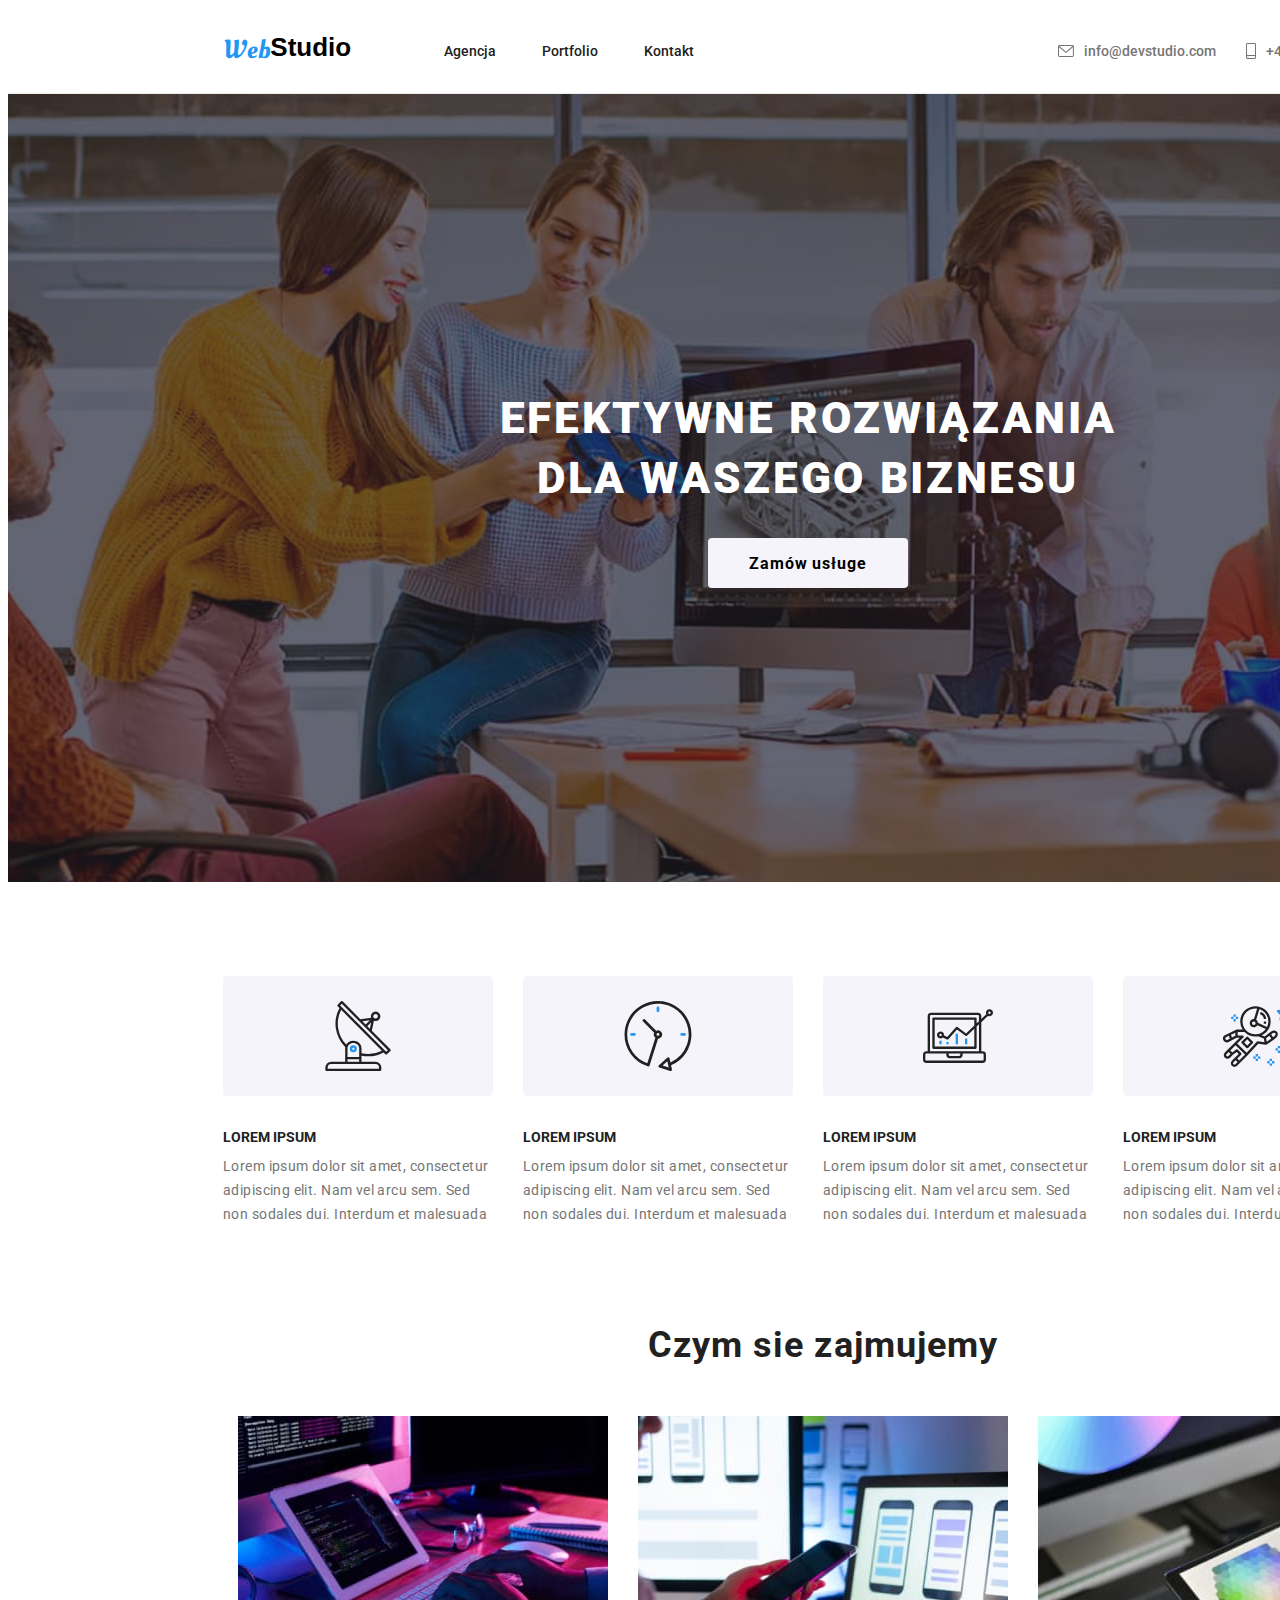
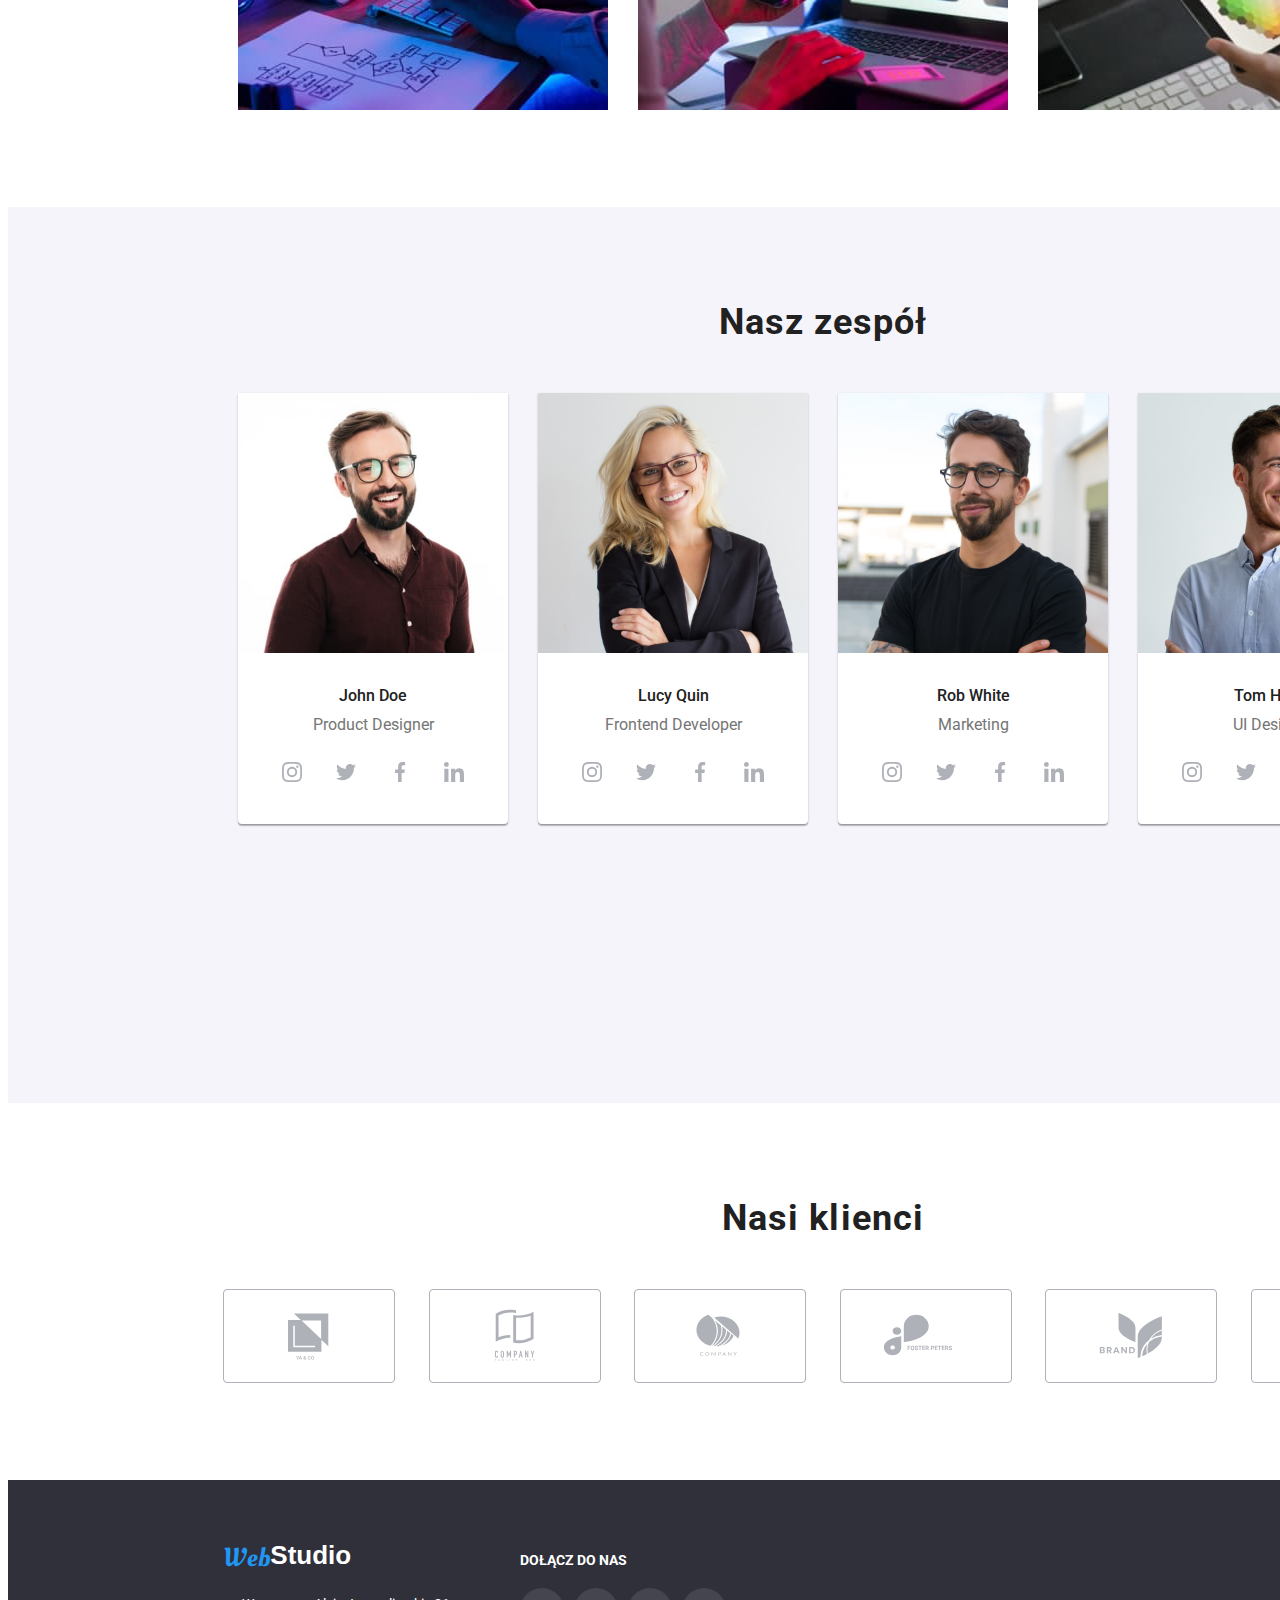
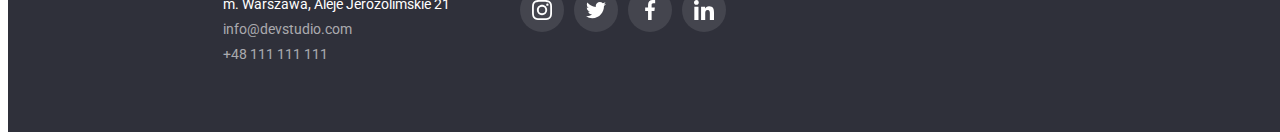
==== index.html @ 2b885829 "init" ====
<!DOCTYPE html>
<html lang="pl">
  <head>
    <meta charset="UTF-8" />
    <meta http-equiv="X-UA-Compatible" content="IE=edge" />
    <meta name="viewport" content="width=device-width, initial-scale=1.0" />
    <link
      rel="stylesheet"
      href="https://cdnjs.cloudflare.com/ajax/libs/modern-normalize/1.1.0/modern-normalize.min.css"
      integrity="sha512-wpPYUAdjBVSE4KJnH1VR1HeZfpl1ub8YT/NKx4PuQ5NmX2tKuGu6U/JRp5y+Y8XG2tV+wKQpNHVUX03MfMFn9Q=="
      crossorigin="anonymous"
      referrerpolicy="no-referrer"
    />
    <link rel="stylesheet" href="./css/styles.css" />
    <link rel="preconnect" href="https://fonts.googleapis.com" />
    <link rel="preconnect" href="https://fonts.gstatic.com" crossorigin />
    <link
      href="https://fonts.googleapis.com/css2?family=Oleo+Script&family=Raleway:wght@700&family=Roboto:wght@400;500;700;900&display=swap"
      rel="stylesheet"
    />
    <title>WebStudio</title>
  </head>
  <body>
    <header class="header">
      <!--Logo strony-->
      <div class="container">
        <a class="logo" href="index.html"
          ><span class="color">Web</span
          ><span class="color-upper">Studio</span></a
        >
        <!--Pasek nawigacyjny-->
        <nav>
          <ul class="navigation-elements">
            <li>
              <a href="index.html">Agencja</a>
            </li>
            <li>
              <a href="portfolio.html">Portfolio</a>
            </li>
            <li>
              <a href="#">Kontakt</a>
            </li>
          </ul>
        </nav>
        <!--Kontakt-->
        <div class="upper">
          <div>
            <a class="contacts" href="mailto:info@devstudio.com">
              <svg class="icon" width="16px" height="12px">
                <use href="./images/icons.svg#icon-envelope"></use>
              </svg>
              info@devstudio.com</a
            >
          </div>
          <div>
            <a class="contacts" href="tel:+48111111111">
              <svg class="icon" width="10px" height="16px">
                <use href="./images/icons.svg#icon-smartphone"></use>
              </svg>
              +48 111 111 111</a
            >
          </div>
        </div>
      </div>
    </header>
    <main>
      <section class="interactive-elements-2 background section">
        <div class="container">
          <h1>EFEKTYWNE ROZWIĄZANIA <br />DLA WASZEGO BIZNESU</h1>
          <button type="button" class="main-button">Zamów usługe</button>
        </div>
      </section>
      <section class="space container">
        <ul class="random-text">
          <li>
            <svg class="ibackground" width="270" height="120">
              <use
                width="70px"
                height="70px"
                x="100"
                y="25"
                href="./images/icons.svg#icon-antenna-1"
              ></use>
            </svg>
            <h4 class="fourth-header">LOREM IPSUM</h4>
            <p>
              Lorem ipsum dolor sit amet, consectetur adipiscing elit. Nam vel
              arcu sem. Sed non sodales dui. Interdum et malesuada
            </p>
          </li>
          <li>
            <svg class="ibackground" width="270" height="120">
              <use
                width="70px"
                height="70px"
                x="100"
                y="25"
                href="./images/icons.svg#icon-clock-1"
              ></use>
            </svg>
            <h4 class="fourth-header">LOREM IPSUM</h4>
            <p>
              Lorem ipsum dolor sit amet, consectetur adipiscing elit. Nam vel
              arcu sem. Sed non sodales dui. Interdum et malesuada
            </p>
          </li>
          <li>
            <svg class="ibackground" width="270" height="120">
              <use
                width="70px"
                height="70px"
                x="100"
                y="25"
                href="./images/icons.svg#icon-diagram-1"
              ></use>
            </svg>
            <h4 class="fourth-header">LOREM IPSUM</h4>
            <p>
              Lorem ipsum dolor sit amet, consectetur adipiscing elit. Nam vel
              arcu sem. Sed non sodales dui. Interdum et malesuada
            </p>
          </li>
          <li>
            <svg class="ibackground" width="270" height="120">
              <use
                width="70px"
                height="70px"
                x="100"
                y="25"
                href="./images/icons.svg#icon-astronaut-1"
              ></use>
            </svg>
            <h4 class="fourth-header">LOREM IPSUM</h4>
            <p>
              Lorem ipsum dolor sit amet, consectetur adipiscing elit. Nam vel
              arcu sem. Sed non sodales dui. Interdum et malesuada
            </p>
          </li>
        </ul>
      </section>
      <!--Galeria czym sie zajmujemy-->
      <section class="section container">
        <h2>Czym sie zajmujemy</h2>
        <ul class="card-set">
          <li class="card">
            <img
              src="./images/what_we_do/codding.jpg"
              alt="osoba koduje na tablecie"
              width="370"
              height="294"
            />
          </li>
          <li class="card">
            <img
              src="./images/what_we_do/interface.jpg"
              alt="osoba tworzy interface aplikacji"
              width="370"
              height="294"
            />
          </li>
          <li class="card">
            <img
              src="./images/what_we_do/colors.jpg"
              alt="osoba dobiera kolor na tablecie"
              width="370"
              height="294"
            />
          </li>
        </ul>
      </section>
      <!--Zespół-->
      <section class="team-background section">
        <div class="container">
          <h2 class="second-header">Nasz zespół</h2>
          <ul class="team-card-set">
            <li class="team-card">
              <figure class="image">
                <img
                  src="./images/our_team/john_doe.jpg"
                  alt="john doe"
                  width="270"
                  height="260"
                />
                <figcaption class="team">
                  <p>John Doe</p>
                  <p class="work">Product Designer</p>
                </figcaption>
              </figure>
              <ul class="social-media">
                <li>
                  <a
                    class="tbackground"
                    href="https://www.instagram.com"
                    target="blank"
                    rel="noreferrer noopener"
                  >
                    <svg width="44" height="44">
                      <use
                        class="sm-icon"
                        x="12"
                        y="12"
                        width="20px"
                        height="20px"
                        href="./images/icons.svg#icon-instagram-2"
                      ></use>
                    </svg>
                  </a>
                </li>
                <li>
                  <a
                    class="tbackground"
                    href="https://www.twitter.com"
                    target="blank"
                    rel="noreferrer noopener"
                  >
                    <svg width="44" height="44">
                      <use
                        class="sm-icon"
                        x="12"
                        y="12"
                        width="20px"
                        height="20px"
                        href="./images/icons.svg#icon-twitter-1"
                      ></use>
                    </svg>
                  </a>
                </li>
                <li>
                  <a
                    class="tbackground"
                    href="https://www.facebook.com"
                    target="blank"
                    rel="noreferrer noopener"
                  >
                    <svg width="44" height="44">
                      <use
                        class="sm-icon"
                        x="12"
                        y="12"
                        width="20px"
                        height="20px"
                        href="./images/icons.svg#icon-facebook-1"
                      ></use>
                    </svg>
                  </a>
                </li>
                <li>
                  <a
                    class="tbackground"
                    href="https://www.linkedin.com/"
                    target="blank"
                    rel="noreferrer noopener"
                  >
                    <svg width="44" height="44">
                      <use
                        class="sm-icon"
                        x="12"
                        y="12"
                        width="20px"
                        height="20px"
                        href="./images/icons.svg#icon-linkedin-1"
                      ></use>
                    </svg>
                  </a>
                </li>
              </ul>
            </li>
            <li class="team-card">
              <figure>
                <img
                  src="./images/our_team/lucy_quin.jpg"
                  alt="lucy quin"
                  width="270"
                  height="260"
                />
                <figcaption class="team">
                  <p>Lucy Quin</p>
                  <p class="work">Frontend Developer</p>
                </figcaption>
              </figure>
              <ul class="social-media">
                <li>
                  <a
                    class="tbackground"
                    href="https://www.instagram.com"
                    target="blank"
                    rel="noreferrer noopener"
                  >
                    <svg width="44" height="44">
                      <use
                        class="sm-icon"
                        x="12"
                        y="12"
                        width="20px"
                        height="20px"
                        href="./images/icons.svg#icon-instagram-2"
                      ></use>
                    </svg>
                  </a>
                </li>
                <li>
                  <a
                    class="tbackground"
                    href="https://www.twitter.com"
                    target="blank"
                    rel="noreferrer noopener"
                  >
                    <svg width="44" height="44">
                      <use
                        class="sm-icon"
                        x="12"
                        y="12"
                        width="20px"
                        height="20px"
                        href="./images/icons.svg#icon-twitter-1"
                      ></use>
                    </svg>
                  </a>
                </li>
                <li>
                  <a
                    class="tbackground"
                    href="https://www.facebook.com"
                    target="blank"
                    rel="noreferrer noopener"
                  >
                    <svg width="44" height="44">
                      <use
                        class="sm-icon"
                        x="12"
                        y="12"
                        width="20px"
                        height="20px"
                        href="./images/icons.svg#icon-facebook-1"
                      ></use>
                    </svg>
                  </a>
                </li>
                <li>
                  <a
                    class="tbackground"
                    href="https://www.linkedin.com/"
                    target="blank"
                    rel="noreferrer noopener"
                  >
                    <svg width="44" height="44">
                      <use
                        class="sm-icon"
                        x="12"
                        y="12"
                        width="20px"
                        height="20px"
                        href="./images/icons.svg#icon-linkedin-1"
                      ></use>
                    </svg>
                  </a>
                </li>
              </ul>
            </li>
            <li class="team-card">
              <figure>
                <img
                  src="./images/our_team/rob_white.jpg"
                  alt="rob white"
                  width="270"
                  height="260"
                />
                <figcaption class="team">
                  <p>Rob White</p>
                  <p class="work">Marketing</p>
                </figcaption>
              </figure>
              <ul class="social-media">
                <li>
                  <a
                    class="tbackground"
                    href="https://www.instagram.com"
                    target="blank"
                    rel="noreferrer noopener"
                  >
                    <svg width="44" height="44">
                      <use
                        class="sm-icon"
                        x="12"
                        y="12"
                        width="20px"
                        height="20px"
                        href="./images/icons.svg#icon-instagram-2"
                      ></use>
                    </svg>
                  </a>
                </li>
                <li>
                  <a
                    class="tbackground"
                    href="https://www.twitter.com"
                    target="blank"
                    rel="noreferrer noopener"
                  >
                    <svg width="44" height="44">
                      <use
                        class="sm-icon"
                        x="12"
                        y="12"
                        width="20px"
                        height="20px"
                        href="./images/icons.svg#icon-twitter-1"
                      ></use>
                    </svg>
                  </a>
                </li>
                <li>
                  <a
                    class="tbackground"
                    href="https://www.facebook.com"
                    target="blank"
                    rel="noreferrer noopener"
                  >
                    <svg width="44" height="44">
                      <use
                        class="sm-icon"
                        x="12"
                        y="12"
                        width="20px"
                        height="20px"
                        href="./images/icons.svg#icon-facebook-1"
                      ></use>
                    </svg>
                  </a>
                </li>
                <li>
                  <a
                    class="tbackground"
                    href="https://www.linkedin.com/"
                    target="blank"
                    rel="noreferrer noopener"
                  >
                    <svg width="44" height="44">
                      <use
                        class="sm-icon"
                        x="12"
                        y="12"
                        width="20px"
                        height="20px"
                        href="./images/icons.svg#icon-linkedin-1"
                      ></use>
                    </svg>
                  </a>
                </li>
              </ul>
            </li>
            <li class="team-card">
              <figure>
                <img
                  src="./images/our_team/tom_hardy.jpg"
                  alt="tom hardy"
                  width="270"
                  height="260"
                />
                <figcaption class="team">
                  <p>Tom Hardy</p>
                  <p class="work">UI Designer</p>
                </figcaption>
              </figure>
              <ul class="social-media">
                <li>
                  <a
                    class="tbackground"
                    href="https://www.instagram.com"
                    target="blank"
                    rel="noreferrer noopener"
                  >
                    <svg width="44" height="44">
                      <use
                        class="sm-icon"
                        x="12"
                        y="12"
                        width="20px"
                        height="20px"
                        href="./images/icons.svg#icon-instagram-2"
                      ></use>
                    </svg>
                  </a>
                </li>
                <li>
                  <a
                    class="tbackground"
                    href="https://www.twitter.com"
                    target="blank"
                    rel="noreferrer noopener"
                  >
                    <svg width="44" height="44">
                      <use
                        class="sm-icon"
                        x="12"
                        y="12"
                        width="20px"
                        height="20px"
                        href="./images/icons.svg#icon-twitter-1"
                      ></use>
                    </svg>
                  </a>
                </li>
                <li>
                  <a
                    class="tbackground"
                    href="https://www.facebook.com"
                    target="blank"
                    rel="noreferrer noopener"
                  >
                    <svg width="44" height="44">
                      <use
                        class="sm-icon"
                        x="12"
                        y="12"
                        width="20px"
                        height="20px"
                        href="./images/icons.svg#icon-facebook-1"
                      ></use>
                    </svg>
                  </a>
                </li>
                <li>
                  <a
                    class="tbackground"
                    href="https://www.linkedin.com/"
                    target="blank"
                    rel="noreferrer noopener"
                  >
                    <svg width="44" height="44">
                      <use
                        class="sm-icon"
                        x="12"
                        y="12"
                        width="20px"
                        height="20px"
                        href="./images/icons.svg#icon-linkedin-1"
                      ></use>
                    </svg>
                  </a>
                </li>
              </ul>
            </li>
          </ul>
        </div>
      </section>
      <section class="section">
        <div class="container">
          <h2>Nasi klienci</h2>
          <ul class="clients-icons">
            <li>
              <svg width="170" height="92" class="clients-background">
                <use
                  class="client-logo"
                  x="32"
                  y="16"
                  width="106"
                  height="60"
                  href="./images/icons.svg#icon-Logo"
                ></use>
              </svg>
            </li>
            <li>
              <svg width="170" height="92" class="clients-background">
                <use
                  class="client-logo"
                  x="32"
                  y="16"
                  width="106"
                  height="60"
                  href="./images/icons.svg#icon-Logo-1"
                ></use>
              </svg>
            </li>
            <li>
              <svg width="170" height="92" class="clients-background">
                <use
                  class="client-logo"
                  x="32"
                  y="16"
                  width="106"
                  height="60"
                  href="./images/icons.svg#icon-Logo-2"
                ></use>
              </svg>
            </li>
            <li>
              <svg width="170" height="92" class="clients-background">
                <use
                  class="client-logo"
                  x="32"
                  y="16"
                  width="106"
                  height="60"
                  href="./images/icons.svg#icon-Logo-3"
                ></use>
              </svg>
            </li>
            <li>
              <svg width="170" height="92" class="clients-background">
                <use
                  class="client-logo"
                  x="32"
                  y="16"
                  width="106"
                  height="60"
                  href="./images/icons.svg#icon-Logo-4"
                ></use>
              </svg>
            </li>
            <li>
              <svg width="170" height="92" class="clients-background">
                <use
                  class="client-logo"
                  x="32"
                  y="16"
                  width="106"
                  height="60"
                  href="./images/icons.svg#icon-Logo-5"
                ></use>
              </svg>
            </li>
          </ul>
        </div>
      </section>
    </main>
    <footer class="footer">
      <div class="container">
        <div>
          <a class="logo" href="index.html"
            ><span class="color">Web</span
            ><span class="color-lower">Studio</span></a
          >

          <address class="address">
            <p>m. Warszawa, Aleje Jerozolimskie 21</p>
            <a href="mailto:info@devstudio.com">info@devstudio.com</a>
            <a href="tel:+48111111111">+48 111 111 111</a>
          </address>
        </div>
        <div>
          <h4 class="join-us">Dołącz do nas</h4>
          <ul class="social-media-footer">
            <li>
              <a
                class="fbackground"
                href="https://www.instagram.com"
                target="blank"
                rel="noreferrer noopener"
              >
                <svg width="44" height="44">
                  <use
                    class="sm-icon-footer"
                    x="12"
                    y="12"
                    width="20px"
                    height="20px"
                    href="./images/icons.svg#icon-instagram-2"
                  ></use>
                </svg>
              </a>
            </li>
            <li>
              <a
                class="fbackground"
                href="https://www.twitter.com"
                target="blank"
                rel="noreferrer noopener"
              >
                <svg width="44" height="44">
                  <use
                    class="sm-icon-footer"
                    x="12"
                    y="12"
                    width="20px"
                    height="20px"
                    href="./images/icons.svg#icon-twitter-1"
                  ></use>
                </svg>
              </a>
            </li>
            <li>
              <a
                class="fbackground"
                href="https://www.facebook.com"
                target="blank"
                rel="noreferrer noopener"
              >
                <svg width="44" height="44">
                  <use
                    class="sm-icon-footer"
                    x="12"
                    y="12"
                    width="20px"
                    height="20px"
                    href="./images/icons.svg#icon-facebook-1"
                  ></use>
                </svg>
              </a>
            </li>
            <li>
              <a
                class="fbackground"
                href="https://www.linkedin.com/"
                target="blank"
                rel="noreferrer noopener"
              >
                <svg width="44" height="44">
                  <use
                    class="sm-icon-footer"
                    x="12"
                    y="12"
                    width="20px"
                    height="20px"
                    href="./images/icons.svg#icon-linkedin-1"
                  ></use>
                </svg>
              </a>
            </li>
          </ul>
        </div>
      </div>
    </footer>
  </body>
</html>
---- css/styles.css ----
:root {
  --hilight-color: #2196f3;
  --text-color: #212121;
  --uppercontacts-color: #757575;
  --address-color: #ffffff99;
  --logo-color: #000000;
  --buttons-color: #f5f4fa;
  --headerbackground-color: #ffffff;
  --akcent-color: #2f303a;
  --uppericons-color: rgba(175, 177, 184, 1);
  --smedia-color: #afb1b8;
}
body {
  font-family: "Roboto", sans-serif;
  color: var(--text-color);
  background-color: var(--headerbackground-color);
  font-size: 14px;
  width: 1600px;
}

.header .logo {
  font-family: "Railway", sans-serif;
  font-weight: 700;
  font-size: 26px;
  cursor: pointer;
  display: flex;
  text-decoration: none;
  padding-top: 24px;
  padding-bottom: 25px;
  justify-content: flex-start;
}
.footer .logo {
  display: inline-flex;
  font-family: "Railway", sans-serif;
  font-weight: 700;
  font-size: 26px;
  cursor: pointer;
  text-decoration: none;
  margin-top: 60px;
  margin-bottom: 20px;
  text-decoration: none;
}

.logo .color {
  color: var(--hilight-color);
  font-family: "oleo script";
  font-weight: 400;
  font-size: 26px;
  line-height: 35, 96px;
  letter-spacing: 0.03em;
}
.logo .color-upper {
  color: var(--logo-color);
}
.logo .color-lower {
  color: var(--headerbackground-color);
}

.interactive-elements-2 {
  list-style: none;
  letter-spacing: 0.06em;
  display: flex;
  flex-direction: column;
  align-items: center;
  justify-content: center;
}
.interactive-elements-2 .container {
  list-style: none;
  letter-spacing: 0.06em;
  display: flex;
  flex-direction: column;
  align-items: center;
  justify-content: center;
  margin-left: 0;
}
.interactive-elements-2 [type="button"] {
  box-sizing: content-box;
  background-color: var(--buttons-color);
  font-weight: 700;
  font-size: 16px;
  letter-spacing: 0.06em;
  text-align: center;
  border: none;
  font-family: "Roboto";
  width: 200px;
  height: 50px;
  border-radius: 4px;
  margin-top: 30px;
  padding: 0 0;
}
.interactive-elements-2 [type="button"]:hover,
.interactive-elements-2 [type="button"]:focus {
  background-color: var(--hilight-color);
  cursor: pointer;
  color: #ffffff;
  box-shadow: 0px 4px 4px 0px rgba(0, 0, 0, 0.15);
}
.interactive-elements {
  list-style: none;
  display: flex;
  justify-content: center;
  gap: 8px;
  margin-bottom: 50px;
}
.interactive-elements [type="button"] {
  background-color: var(--buttons-color);
  font-weight: 500;
  font-size: 16px;
  border: none;
  font-family: "Roboto";
  border-radius: 4px;
  width: 121px;
  height: 38px;
}

.interactive-elements [type="button"]:hover,
.interactive-elements [type="button"]:focus {
  background-color: var(--hilight-color);
  cursor: pointer;
  color: #ffffff;
  box-shadow: 0px 2px 2px 0px rgba(0, 0, 0, 0.12),
    0px 1px 2px 0px rgba(0, 0, 0, 0.08);
}

.contacts {
  display: flex;
  align-items: center;
  text-decoration: none;
  color: var(--uppercontacts-color);
  font-weight: 500;
}

.address {
  display: flex;
  flex-direction: column;
}
.address > p {
  display: flex;
  color: var(--headerbackground-color);
  font-style: normal;
  margin-bottom: 9px;
  margin-top: 0;
}
.address > a {
  color: var(--address-color);
  font-style: normal;
  margin-right: auto;
  margin-bottom: 9px;
  font-weight: 400;
  text-decoration: none;
}

.header .navigation-elements {
  display: flex;
  list-style: none;
  padding-top: 32px;
  padding-bottom: 32px;
  padding-right: 364px;
  padding-left: 93px;
  gap: 46px;
  justify-content: space-evenly;
  margin-top: 0;
  margin-bottom: 0;
  align-items: center;
}
.navigation-elements li > a {
  color: var(--text-color);
  text-decoration: none;
  font-weight: 500;
}
.navigation-elements li > a:hover,
.navigation-elements li > a:focus {
  color: var(--hilight-color);
}
.team p {
  font-size: 16px;
  font-weight: 500;
  text-align: center;
  margin-top: 30px;
  margin-bottom: 0;
}
.team .work {
  color: var(--uppercontacts-color);
  text-align: center;
  font-size: 16px;
  font-weight: 400;
  margin-top: 10px;
  margin-bottom: 16px;
}
h1 {
  font-weight: 900;
  font-size: 44px;
  color: #ffffff;
  text-align: center;
  line-height: 60px;
  letter-spacing: 0.06em;
  display: flex;
  justify-content: center;
  align-items: center;
  margin: 0;
}
h2 {
  font-weight: 700;
  text-align: center;
  margin-top: 0;
  margin-bottom: 50px;
  font-size: 36px;
  line-height: 42px;
  letter-spacing: 0.03em;
}
h4 {
  font-weight: 700;
  margin: 0;
}
.random-text {
  display: flex;
  list-style: none;
  gap: 30px;
  margin-top: 0;
  margin-bottom: 0;
  padding-left: 0;
}
.random-text p {
  color: var(--uppercontacts-color);
  line-height: 1.714;
  font-weight: 400;
  letter-spacing: 0.03em;
  width: 270px;
  height: 75px;
  margin-top: 10px;
  margin-bottom: 0;
}
.portfolio p {
  display: block;
  font-weight: 700;
  font-size: 18px;
  line-height: 36px;
  padding: 20px 24px 0;
  margin: 0 auto 4px;
}
.portfolio span {
  display: block;
  font-weight: 400;
  font-size: 16px;
  line-height: 30px;
  color: var(--uppercontacts-color);
  padding: 0px 24px 20px;
}
.header {
  display: flex;
  align-items: center;
  background-color: var(--headerbackground-color);
  border-bottom: 1px solid #ececec;
}
.header .container {
  display: flex;
  align-items: center;
  background-color: var(--headerbackground-color);
}

.footer {
  background-color: var(--akcent-color);
  height: 252px;
  width: 1600px;
  margin-right: auto;
}

.footer .container {
  display: flex;
}
.background {
  height: 600px;
  max-width: 1600px;
  background-image: linear-gradient(
      0deg,
      rgba(47, 48, 58, 0.4) 0%,
      rgba(47, 48, 58, 0.4) 100%
    ),
    url("../images/background_img.jpg");

  background-size: cover;
  background-position: center;
  background-repeat: no-repeat;
}
.upper {
  display: flex;
  align-items: center;
  gap: 30px;
}

.icon {
  display: flex;
  align-items: center;
  margin-right: 10px;
  fill: var(--uppercontacts-color);
}

.contacts:hover,
.contacts:focus {
  color: var(--hilight-color);
}
.contacts:hover .icon,
.contacts:focus .icon {
  fill: var(--hilight-color);
}

.card-set {
  list-style: none;
  display: flex;
  flex-wrap: wrap;
  gap: 30px;
  justify-content: center;
  padding-left: 0;
  margin-top: 0;
  margin-bottom: 0;
}
.card {
  flex-basis: ((100% - 2 * 30)/3);
}

.team-background {
  width: 1600px;
  height: 708px;
  background-color: #f5f4fa;
}
.team-card-set {
  list-style: none;
  display: flex;
  flex-wrap: wrap;
  gap: 30px;
  justify-content: center;
  padding-left: 0;
  margin-top: 0;
  margin-bottom: 0;
}
.team-card {
  box-shadow: 0px 1px 3px rgba(0, 0, 0, 0.12), 0px 1px 1px rgba(0, 0, 0, 0.14),
    0px 2px 1px rgba(0, 0, 0, 0.2);
  border-radius: 0px 0px 4px 4px;
  margin: 0;
  background: #ffffff;
  padding: 0;
}
.portfolio-card {
  list-style: none;
  display: flex;
  flex-wrap: wrap;
  gap: 30px;
  margin: 0 auto;
  padding-left: 0;
}
.portfolio-list {
  flex-basis: ((100% - 2 * 30px)/3);
  background: #ffffff;
}
.portfolio-list:hover,
.portfolio-list:focus {
  box-shadow: 1px 4px 6px 0px rgba(0, 0, 0, 0.16),
    0px 4px 4px 0px rgba(0, 0, 0, 0.06);
  cursor: pointer;
}
figure {
  margin: 0 auto;
}
.portfolio {
  border-bottom: 1px solid #eeeeee;
}
.section {
  padding-top: 94px;
  padding-bottom: 94px;
}
.space {
  padding-top: 94px;
}
.container {
  max-width: 1200px;
  margin-left: 215px;
}
.ibackground {
  background-color: rgba(245, 244, 250, 1);
  border-radius: 4px;
  margin-bottom: 30px;
}
.social-media {
  display: flex;
  list-style: none;
  justify-content: space-between;
  align-items: center;
  padding-left: 32px;
  padding-right: 32px;
  padding-bottom: 30px;
}
.tbackground {
  display: flex;
  border-radius: 50px;
  margin-bottom: 0;
}
.fbackground {
  display: flex;
  background-color: #ffffff1a;
  border-radius: 50px;
  margin-bottom: 0;
}
.fbackground:hover,
.fbackground:focus {
  background-color: var(--hilight-color);
}
.tbackground:hover,
.tbackground:focus {
  background-color: var(--hilight-color);
}

.social-media > li {
  height: 44px;
}
.sm-icon {
  fill: var(--smedia-color);
}
.sm-icon-footer {
  fill: #ffffff;
}
.tbackground:hover .sm-icon,
.tbackground:focus .sm-icon {
  fill: #ffffff;
}
.join-us {
  text-transform: uppercase;
  color: #ffffff;
  padding-top: 72px;
  margin-left: 70px;
}
.social-media-footer {
  display: flex;
  list-style: none;
  justify-content: space-between;
  align-items: center;
  margin-left: 70px;
  margin-top: 20px;
  padding-left: 0;
  gap: 10px;
}
.clients-background {
  border: 1px solid #afb1b8;
  border-radius: 4px;
}
.clients-icons {
  display: flex;
  list-style: none;
  justify-content: space-between;
  align-items: center;
  padding-left: 0;
  padding-right: 30px;
  margin-top: 0;
  margin-bottom: 0;
}
.clients-icons:last-child {
  padding-right: 0;
}
.client-logo {
  fill: #afb1b8;
}
.clients-background:hover,
.clients-background:focus {
  border: 1px solid var(--hilight-color);
  cursor: pointer;
}
.clients-background:hover .client-logo,
.clients-background:focus .client-logo {
  fill: var(--hilight-color);
}
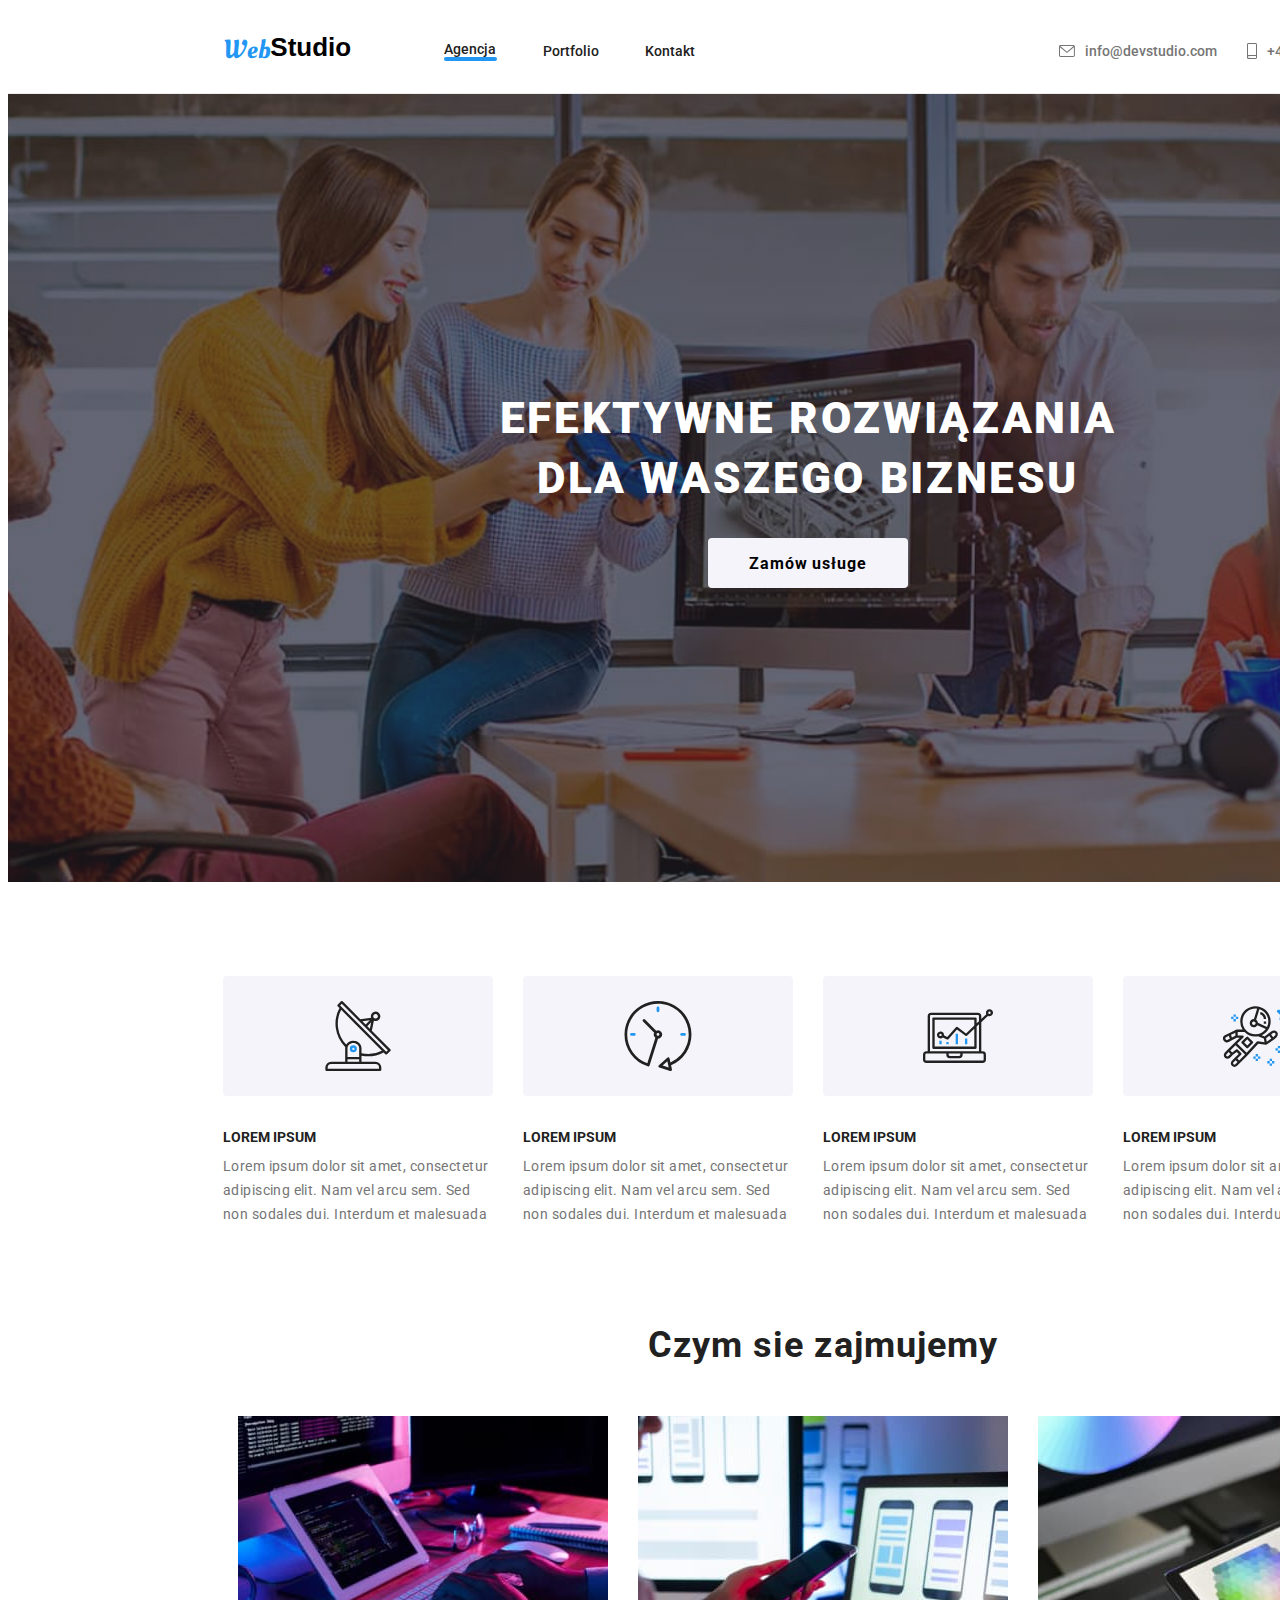
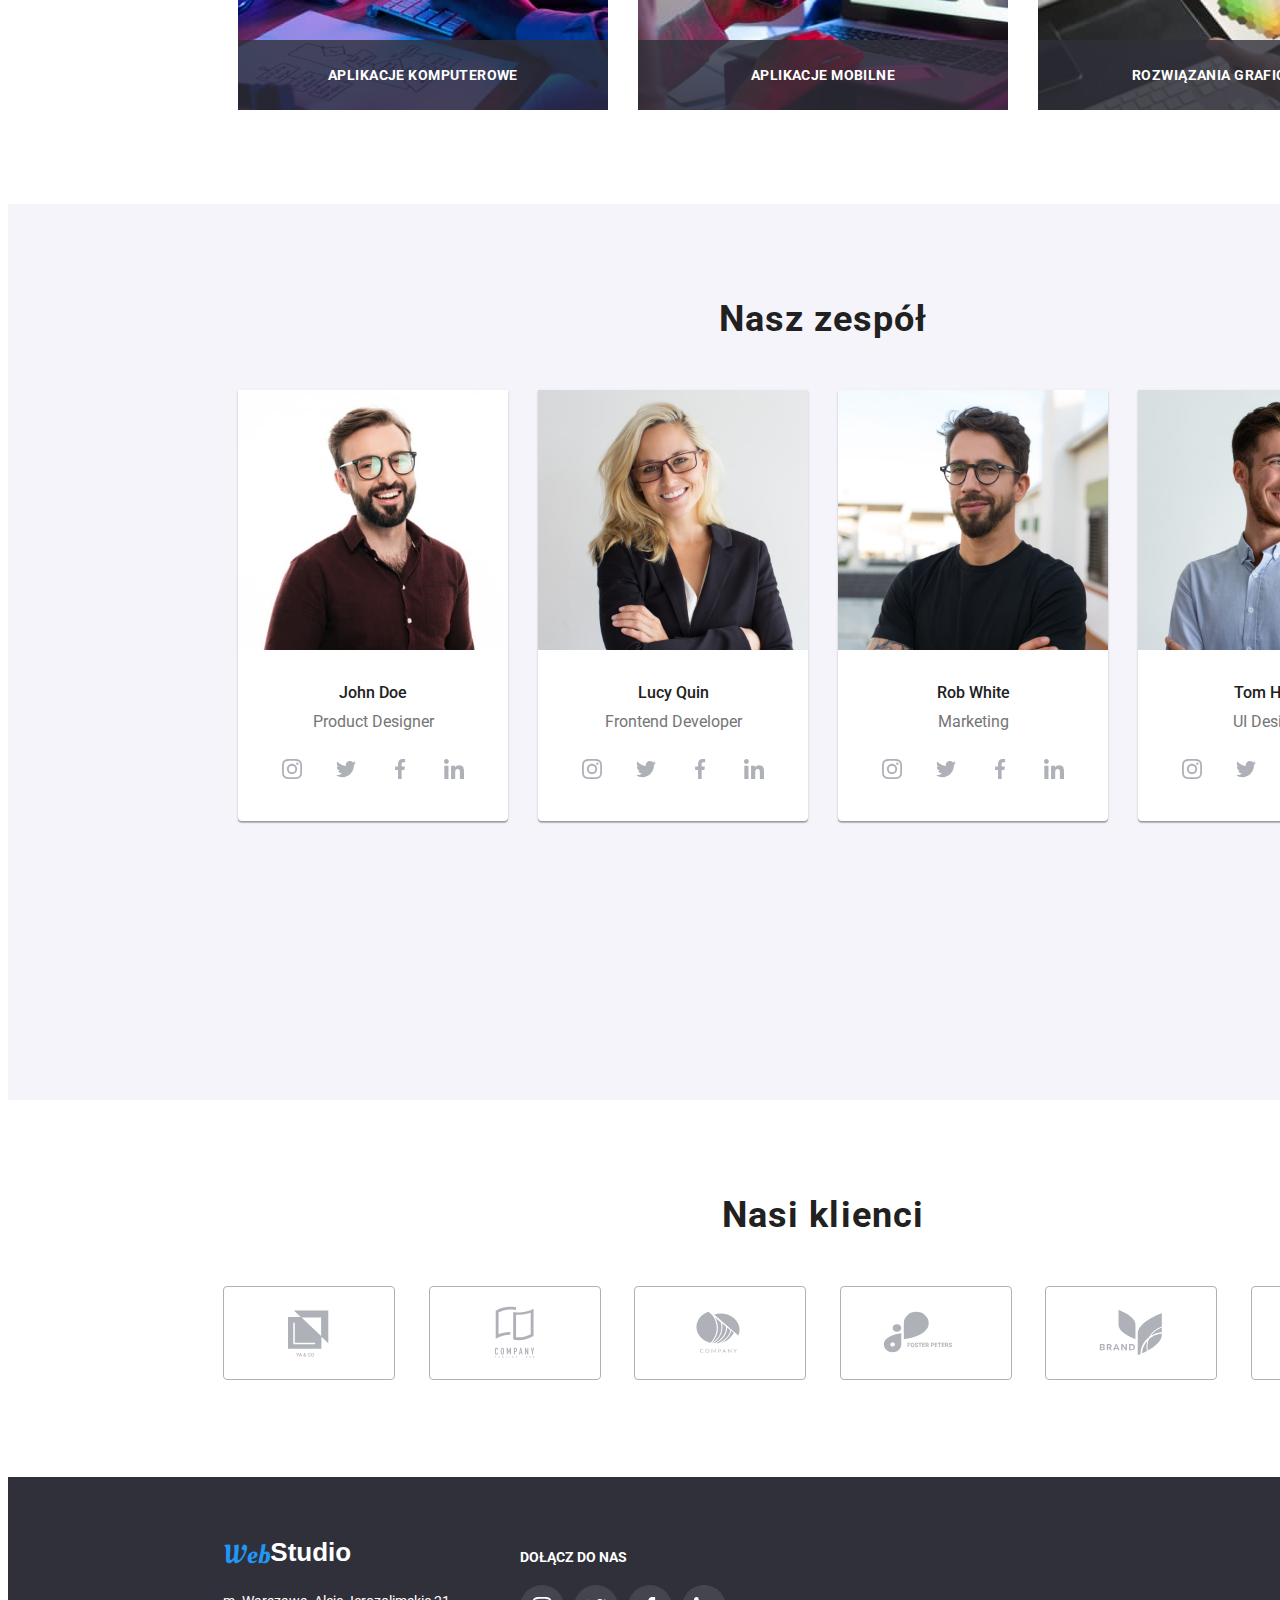
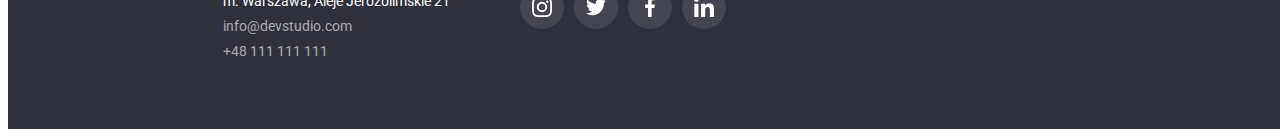
==== commit 7237c3b0: "part1" ====
--- a/index.html
+++ b/index.html
@@ -31,7 +31,7 @@
         <!--Pasek nawigacyjny-->
         <nav>
           <ul class="navigation-elements">
-            <li>
+            <li class="agency">
               <a href="index.html">Agencja</a>
             </li>
             <li>
@@ -67,7 +67,16 @@
       <section class="interactive-elements-2 background section">
         <div class="container">
           <h1>EFEKTYWNE ROZWIĄZANIA <br />DLA WASZEGO BIZNESU</h1>
-          <button type="button" class="main-button">Zamów usługe</button>
+          <button data-modal-open type="button" class="main-button">
+            Zamów usługe
+          </button>
+          <div class="modal is-hidden" data-modal>
+            <button data-modal-close class="close-button">
+              <svg class="close-icon" width="18px" height="18px">
+                <use href="./images/icons.svg#icon-close"></use>
+              </svg>
+            </button>
+          </div>
         </div>
       </section>
       <section class="space container">
@@ -143,28 +152,38 @@
         <h2>Czym sie zajmujemy</h2>
         <ul class="card-set">
           <li class="card">
-            <img
-              src="./images/what_we_do/codding.jpg"
-              alt="osoba koduje na tablecie"
-              width="370"
-              height="294"
-            />
+            <div class="thumb">
+              <img
+                src="./images/what_we_do/codding.jpg"
+                alt="osoba koduje na tablecie"
+                width="370"
+                height="294"
+              />
+
+              <p class="label">Aplikacje komputerowe</p>
+            </div>
           </li>
           <li class="card">
-            <img
-              src="./images/what_we_do/interface.jpg"
-              alt="osoba tworzy interface aplikacji"
-              width="370"
-              height="294"
-            />
+            <div class="thumb">
+              <img
+                src="./images/what_we_do/interface.jpg"
+                alt="osoba tworzy interface aplikacji"
+                width="370"
+                height="294"
+              />
+              <p class="label">Aplikacje mobilne</p>
+            </div>
           </li>
           <li class="card">
-            <img
-              src="./images/what_we_do/colors.jpg"
-              alt="osoba dobiera kolor na tablecie"
-              width="370"
-              height="294"
-            />
+            <div class="thumb">
+              <img
+                src="./images/what_we_do/colors.jpg"
+                alt="osoba dobiera kolor na tablecie"
+                width="370"
+                height="294"
+              />
+              <p class="label">Rozwiązania graficzne</p>
+            </div>
           </li>
         </ul>
       </section>
@@ -721,5 +740,6 @@
         </div>
       </div>
     </footer>
+    <script src="./js/modal.js"></script>
   </body>
 </html>
--- a/css/styles.css
+++ b/css/styles.css
@@ -172,6 +172,17 @@
 .navigation-elements li > a:focus {
   color: var(--hilight-color);
 }
+.agency::after {
+  display: block;
+
+  width: 53px;
+  height: 4px;
+  border-radius: 2px;
+  background-color: #2196f3;
+  content: "";
+  background-size: contain;
+}
+
 .team p {
   font-size: 16px;
   font-weight: 500;
@@ -468,3 +479,67 @@
 .clients-background:focus .client-logo {
   fill: var(--hilight-color);
 }
+.is-hidden {
+  display: none;
+
+  pointer-events: none;
+  visibility: hidden;
+  opacity: 0;
+}
+.modal {
+  display: flex;
+  position: absolute;
+  width: 528px;
+  height: 581px;
+  top: 221px;
+  left: 536px;
+  border-radius: 4px;
+  background-color: #ffffff;
+  display: flex;
+  visibility: visible;
+  box-shadow: 0px 2px 1px 0px #00000033, 0px 1px 1px 0px #00000024;
+}
+
+.close-button {
+  display: flex;
+  align-items: center;
+  justify-content: center;
+
+  position: absolute;
+  top: 8px;
+  left: 490px;
+  background-color: inherit;
+  border-radius: 50%;
+  width: 30px;
+  height: 30px;
+  border: 1px solid rgba(0, 0, 0, 0.1);
+  fill: rgba(0, 0, 0, 1);
+  cursor: pointer;
+}
+.thumb {
+  position: relative;
+  width: 370px;
+  height: 294px;
+}
+.thumb > .label {
+  position: absolute;
+  display: flex;
+  left: 0;
+  bottom: 0;
+  width: 370px;
+  height: 70px;
+  text-transform: uppercase;
+  font-size: 24px;
+  background-color: rgba(47, 48, 58, 0.8);
+  color: rgba(255, 255, 255, 1);
+  font-family: "Roboto";
+  font-style: bold;
+  font-size: 14px;
+  letter-spacing: 0.03em;
+  font-weight: 700;
+  line-height: 16.41px;
+  align-items: center;
+  justify-content: center;
+  margin-bottom: 0;
+  margin-top: 0;
+}
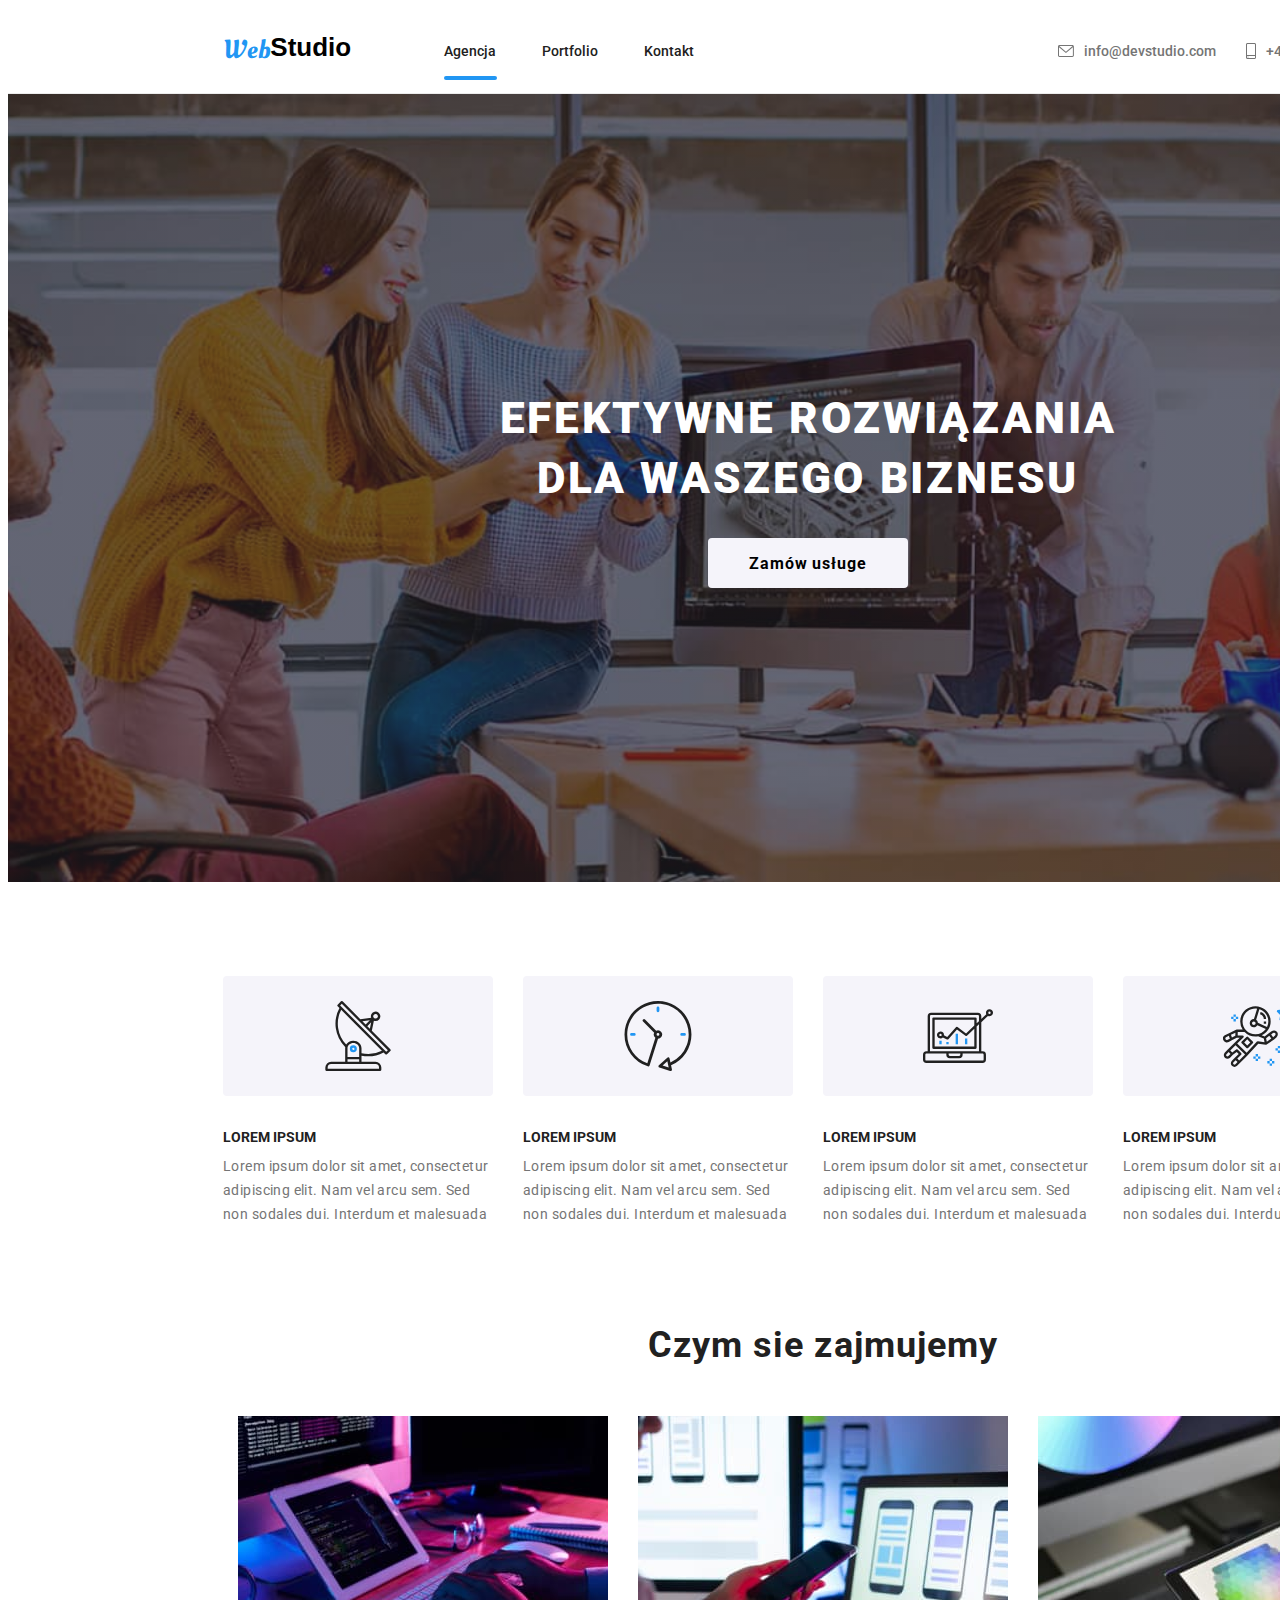
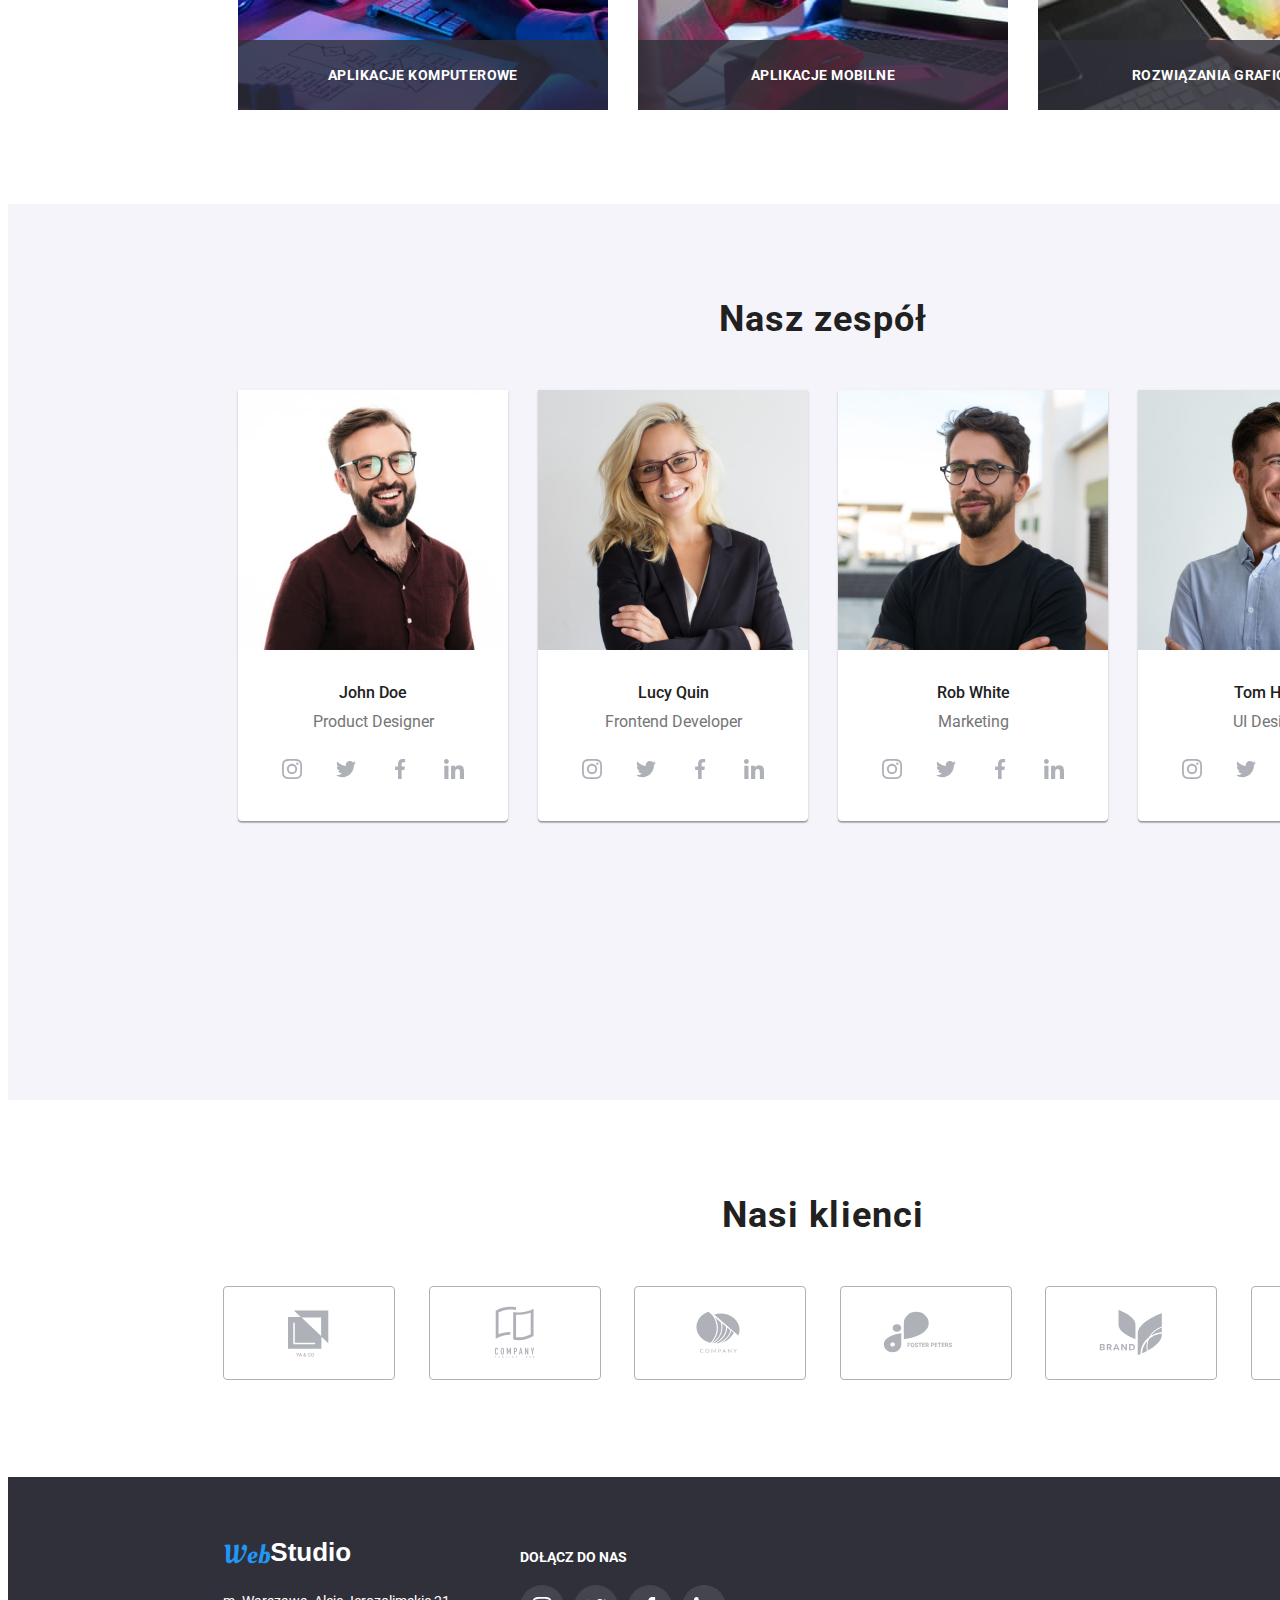
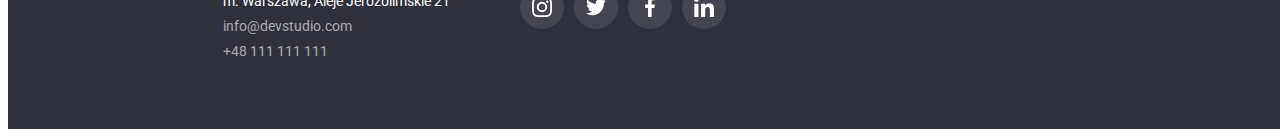
==== commit cb7c278a: "hw5" ====
--- a/index.html
+++ b/index.html
@@ -31,7 +31,7 @@
         <!--Pasek nawigacyjny-->
         <nav>
           <ul class="navigation-elements">
-            <li class="agency">
+            <li class="underline-1">
               <a href="index.html">Agencja</a>
             </li>
             <li>
@@ -70,12 +70,14 @@
           <button data-modal-open type="button" class="main-button">
             Zamów usługe
           </button>
-          <div class="modal is-hidden" data-modal>
-            <button data-modal-close class="close-button">
-              <svg class="close-icon" width="18px" height="18px">
-                <use href="./images/icons.svg#icon-close"></use>
-              </svg>
-            </button>
+          <div class="modal">
+            <div class="window is-hidden" data-modal>
+              <button data-modal-close class="close-button">
+                <svg class="close-icon" width="18px" height="18px">
+                  <use href="./images/icons.svg#icon-close"></use>
+                </svg>
+              </button>
+            </div>
           </div>
         </div>
       </section>
@@ -740,6 +742,7 @@
         </div>
       </div>
     </footer>
+
     <script src="./js/modal.js"></script>
   </body>
 </html>
--- a/css/styles.css
+++ b/css/styles.css
@@ -87,6 +87,8 @@
   border-radius: 4px;
   margin-top: 30px;
   padding: 0 0;
+  transition-duration: 250ms;
+  transition-timing-function: cubic-bezier(0.4, 0, 0.2, 1);
 }
 .interactive-elements-2 [type="button"]:hover,
 .interactive-elements-2 [type="button"]:focus {
@@ -94,6 +96,8 @@
   cursor: pointer;
   color: #ffffff;
   box-shadow: 0px 4px 4px 0px rgba(0, 0, 0, 0.15);
+  transition-duration: 250ms;
+  transition-timing-function: cubic-bezier(0.4, 0, 0.2, 1);
 }
 .interactive-elements {
   list-style: none;
@@ -111,6 +115,8 @@
   border-radius: 4px;
   width: 121px;
   height: 38px;
+  transition-duration: 250ms;
+  transition-timing-function: cubic-bezier(0.4, 0, 0.2, 1);
 }
 
 .interactive-elements [type="button"]:hover,
@@ -128,6 +134,8 @@
   text-decoration: none;
   color: var(--uppercontacts-color);
   font-weight: 500;
+  transition-duration: 250ms;
+  transition-timing-function: cubic-bezier(0.4, 0, 0.2, 1);
 }
 
 .address {
@@ -167,15 +175,29 @@
   color: var(--text-color);
   text-decoration: none;
   font-weight: 500;
+  transition-duration: 250ms;
+  transition-timing-function: cubic-bezier(0.4, 0, 0.2, 1);
 }
 .navigation-elements li > a:hover,
 .navigation-elements li > a:focus {
   color: var(--hilight-color);
 }
-.agency::after {
+.navigation-elements .underline-1::after {
+  position: absolute;
+  top: 76px;
   display: block;
-
   width: 53px;
+  height: 4px;
+  border-radius: 2px;
+  background-color: #2196f3;
+  content: "";
+  background-size: contain;
+}
+.navigation-elements .underline-2::after {
+  position: absolute;
+  top: 76px;
+  display: block;
+  width: 58px;
   height: 4px;
   border-radius: 2px;
   background-color: #2196f3;
@@ -304,6 +326,8 @@
   align-items: center;
   margin-right: 10px;
   fill: var(--uppercontacts-color);
+  transition-duration: 250ms;
+  transition-timing-function: cubic-bezier(0.4, 0, 0.2, 1);
 }
 
 .contacts:hover,
@@ -369,7 +393,10 @@
   box-shadow: 1px 4px 6px 0px rgba(0, 0, 0, 0.16),
     0px 4px 4px 0px rgba(0, 0, 0, 0.06);
   cursor: pointer;
-}
+  transition-duration: 250ms;
+  transition-timing-function: cubic-bezier(0.4, 0, 0.2, 1);
+}
+
 figure {
   margin: 0 auto;
 }
@@ -405,12 +432,16 @@
   display: flex;
   border-radius: 50px;
   margin-bottom: 0;
+  transition-duration: 250ms;
+  transition-timing-function: cubic-bezier(0.4, 0, 0.2, 1);
 }
 .fbackground {
   display: flex;
   background-color: #ffffff1a;
   border-radius: 50px;
   margin-bottom: 0;
+  transition-duration: 250ms;
+  transition-timing-function: cubic-bezier(0.4, 0, 0.2, 1);
 }
 .fbackground:hover,
 .fbackground:focus {
@@ -433,6 +464,8 @@
 .tbackground:hover .sm-icon,
 .tbackground:focus .sm-icon {
   fill: #ffffff;
+  transition-duration: 250ms;
+  transition-timing-function: cubic-bezier(0.4, 0, 0.2, 1);
 }
 .join-us {
   text-transform: uppercase;
@@ -453,6 +486,8 @@
 .clients-background {
   border: 1px solid #afb1b8;
   border-radius: 4px;
+  transition-duration: 250ms;
+  transition-timing-function: cubic-bezier(0.4, 0, 0.2, 1);
 }
 .clients-icons {
   display: flex;
@@ -469,6 +504,8 @@
 }
 .client-logo {
   fill: #afb1b8;
+  transition-duration: 250ms;
+  transition-timing-function: cubic-bezier(0.4, 0, 0.2, 1);
 }
 .clients-background:hover,
 .clients-background:focus {
@@ -481,12 +518,12 @@
 }
 .is-hidden {
   display: none;
-
   pointer-events: none;
   visibility: hidden;
   opacity: 0;
 }
-.modal {
+
+.window {
   display: flex;
   position: absolute;
   width: 528px;
@@ -498,6 +535,12 @@
   display: flex;
   visibility: visible;
   box-shadow: 0px 2px 1px 0px #00000033, 0px 1px 1px 0px #00000024;
+  transition-duration: 0.3s;
+}
+.modal {
+  max-width: 100%;
+  max-height: 100%;
+  background-color: yellow;
 }
 
 .close-button {
@@ -543,3 +586,35 @@
   margin-bottom: 0;
   margin-top: 0;
 }
+.box {
+  position: relative;
+  width: 370px;
+  height: 294px;
+  overflow: hidden;
+}
+.overlay {
+  background-color: var(--hilight-color);
+  width: 100%;
+  height: 100%;
+  font-family: "Roboto";
+  font-weight: 400;
+  font-size: 18px;
+  letter-spacing: 0.03em;
+  color: rgba(255, 255, 255, 1);
+  display: flex;
+  text-align: left;
+  line-height: 28px;
+  position: absolute;
+  transform: translateY(101%);
+  transition-duration: 250ms;
+  transition-timing-function: cubic-bezier(0.4, 0, 0.2, 1);
+}
+.overlay > p {
+  margin-top: 0;
+  margin-bottom: 0;
+  padding: 49px 45px 49px 24px;
+}
+
+.portfolio-list figure:hover .overlay {
+  transform: translateY(0);
+}
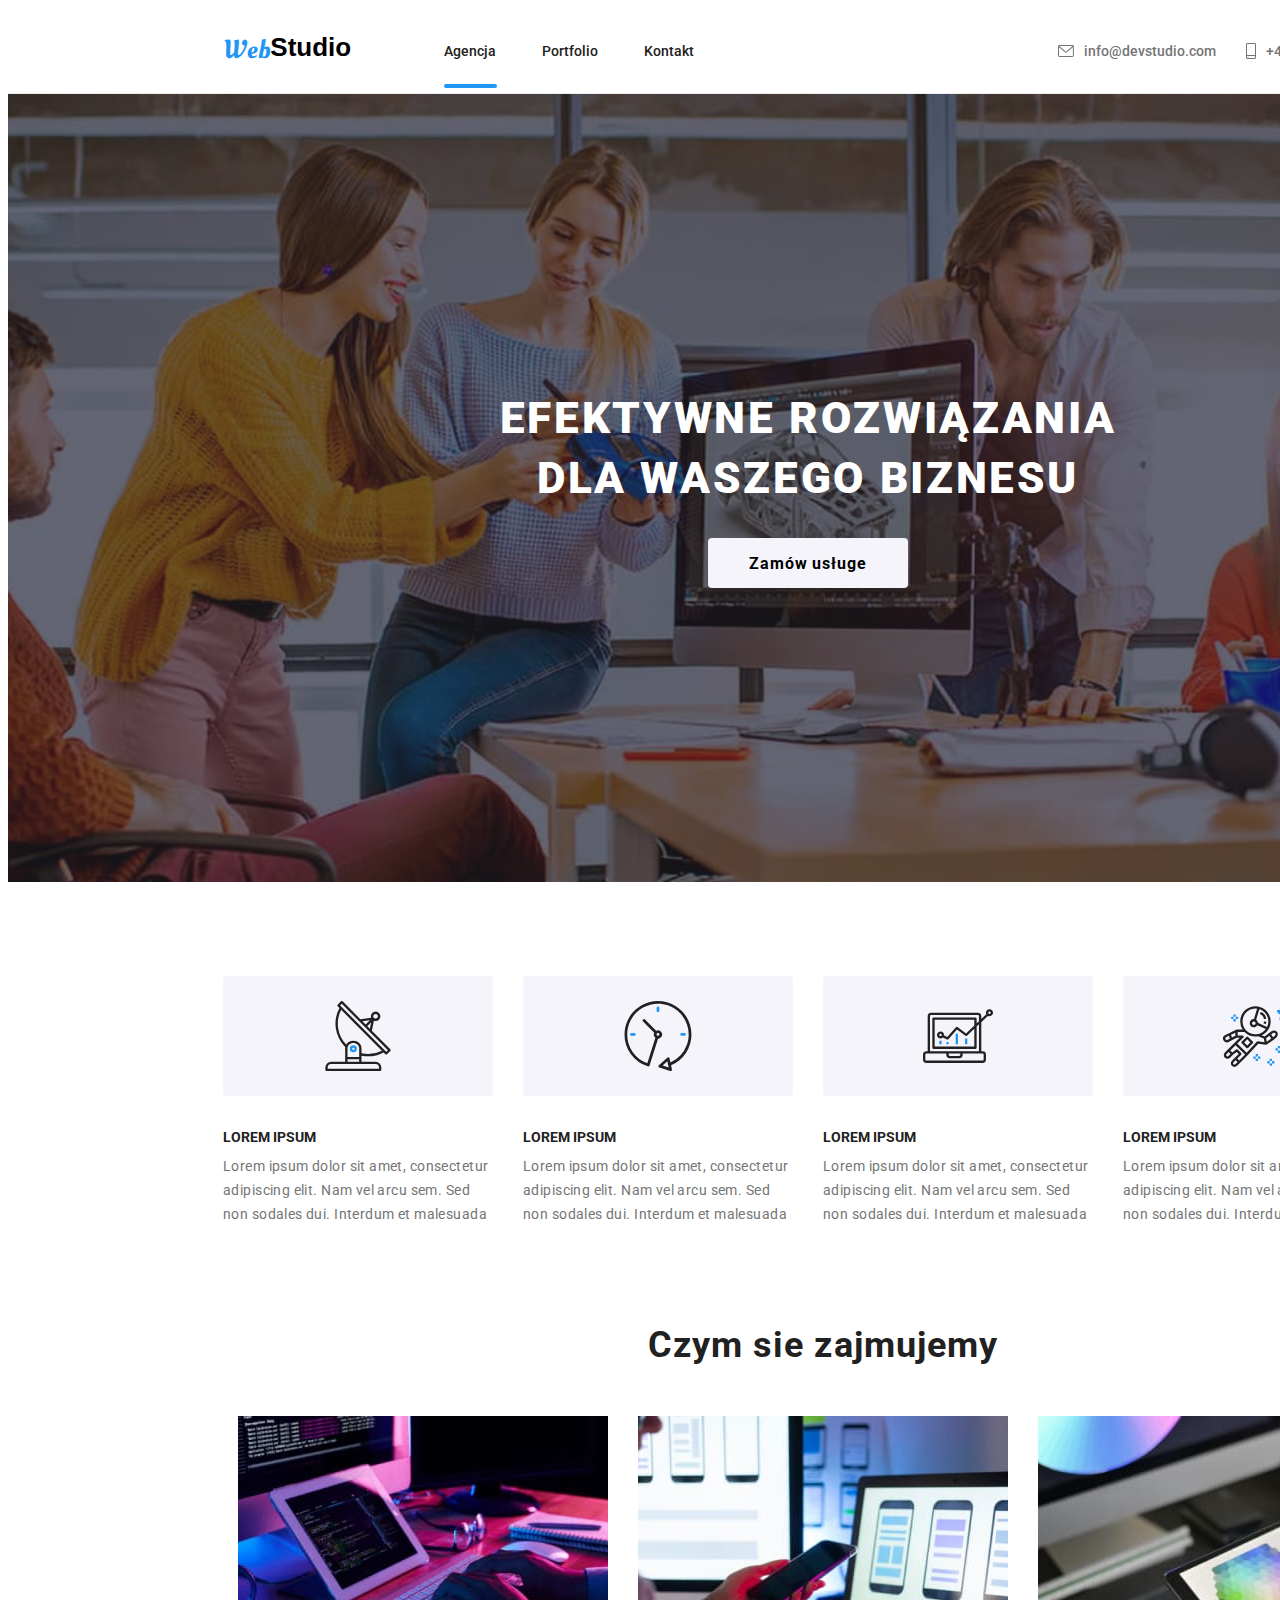
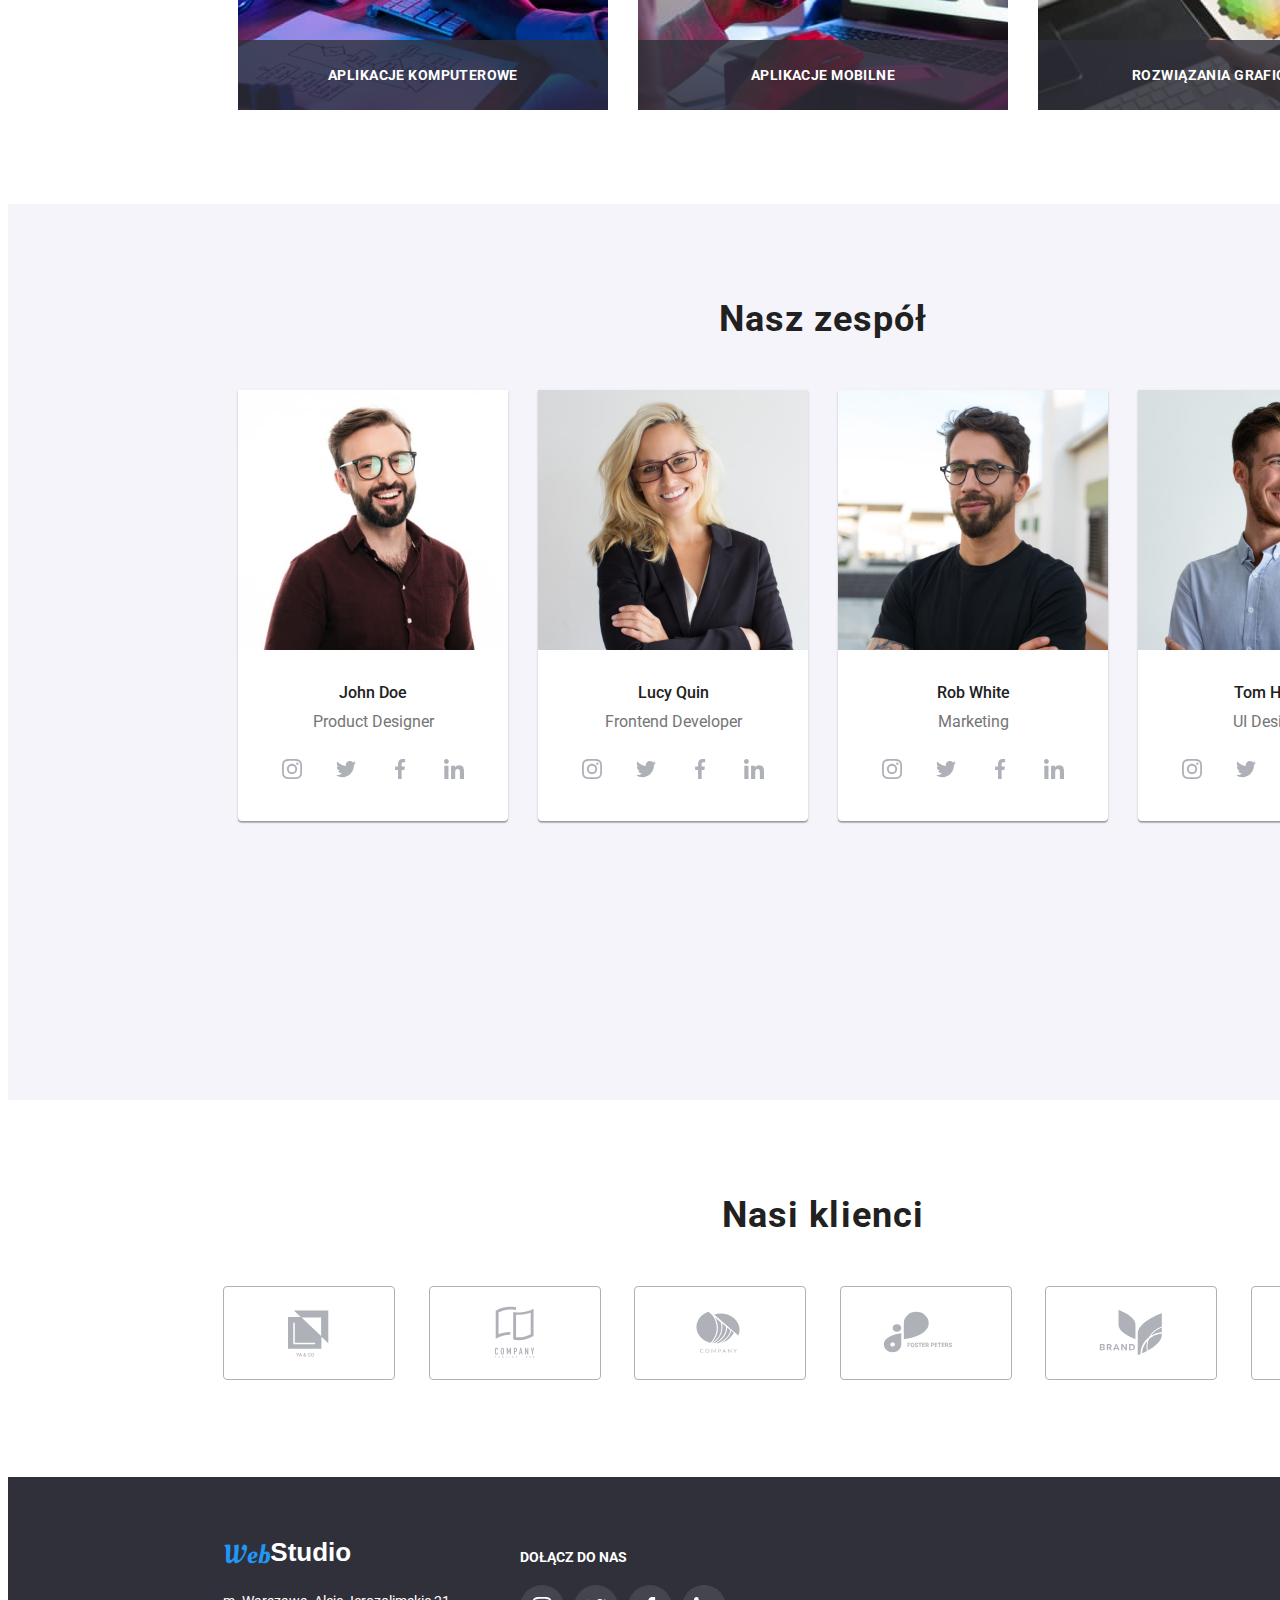
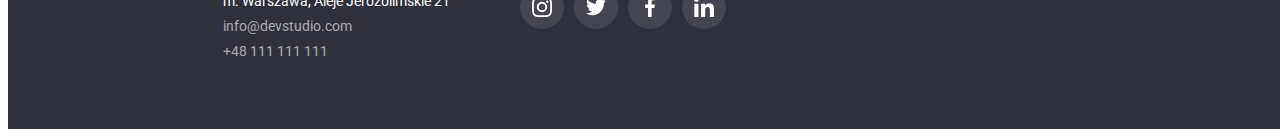
==== commit f661303f: "hw5 final" ====
--- a/index.html
+++ b/index.html
@@ -67,18 +67,9 @@
       <section class="interactive-elements-2 background section">
         <div class="container">
           <h1>EFEKTYWNE ROZWIĄZANIA <br />DLA WASZEGO BIZNESU</h1>
-          <button data-modal-open type="button" class="main-button">
+          <button type="button" class="main-button" data-modal-open>
             Zamów usługe
           </button>
-          <div class="modal">
-            <div class="window is-hidden" data-modal>
-              <button data-modal-close class="close-button">
-                <svg class="close-icon" width="18px" height="18px">
-                  <use href="./images/icons.svg#icon-close"></use>
-                </svg>
-              </button>
-            </div>
-          </div>
         </div>
       </section>
       <section class="space container">
@@ -742,7 +733,15 @@
         </div>
       </div>
     </footer>
-
+    <div class="backdrop is-hidden" data-modal>
+      <div class="modal-window">
+        <button type="button" class="close-button" data-modal-close>
+          <svg class="close-icon" width="18px" height="18px">
+            <use href="./images/icons.svg#icon-close"></use>
+          </svg>
+        </button>
+      </div>
+    </div>
     <script src="./js/modal.js"></script>
   </body>
 </html>
--- a/css/styles.css
+++ b/css/styles.css
@@ -16,6 +16,7 @@
   background-color: var(--headerbackground-color);
   font-size: 14px;
   width: 1600px;
+  position: relative;
 }
 
 .header .logo {
@@ -517,15 +518,25 @@
   fill: var(--hilight-color);
 }
 .is-hidden {
-  display: none;
   pointer-events: none;
   visibility: hidden;
   opacity: 0;
 }
-
-.window {
-  display: flex;
+.backdrop {
+  width: 100%;
+  height: 100%;
+  background-color: rgba(0, 0, 0, 0.8);
   position: absolute;
+  top: 0;
+  right: 0;
+  bottom: 0;
+  left: 0;
+  margin: 0;
+}
+
+.modal-window {
+  display: flex;
+  position: fixed;
   width: 528px;
   height: 581px;
   top: 221px;
@@ -535,19 +546,12 @@
   display: flex;
   visibility: visible;
   box-shadow: 0px 2px 1px 0px #00000033, 0px 1px 1px 0px #00000024;
-  transition-duration: 0.3s;
-}
-.modal {
-  max-width: 100%;
-  max-height: 100%;
-  background-color: yellow;
 }
 
 .close-button {
   display: flex;
   align-items: center;
   justify-content: center;
-
   position: absolute;
   top: 8px;
   left: 490px;
